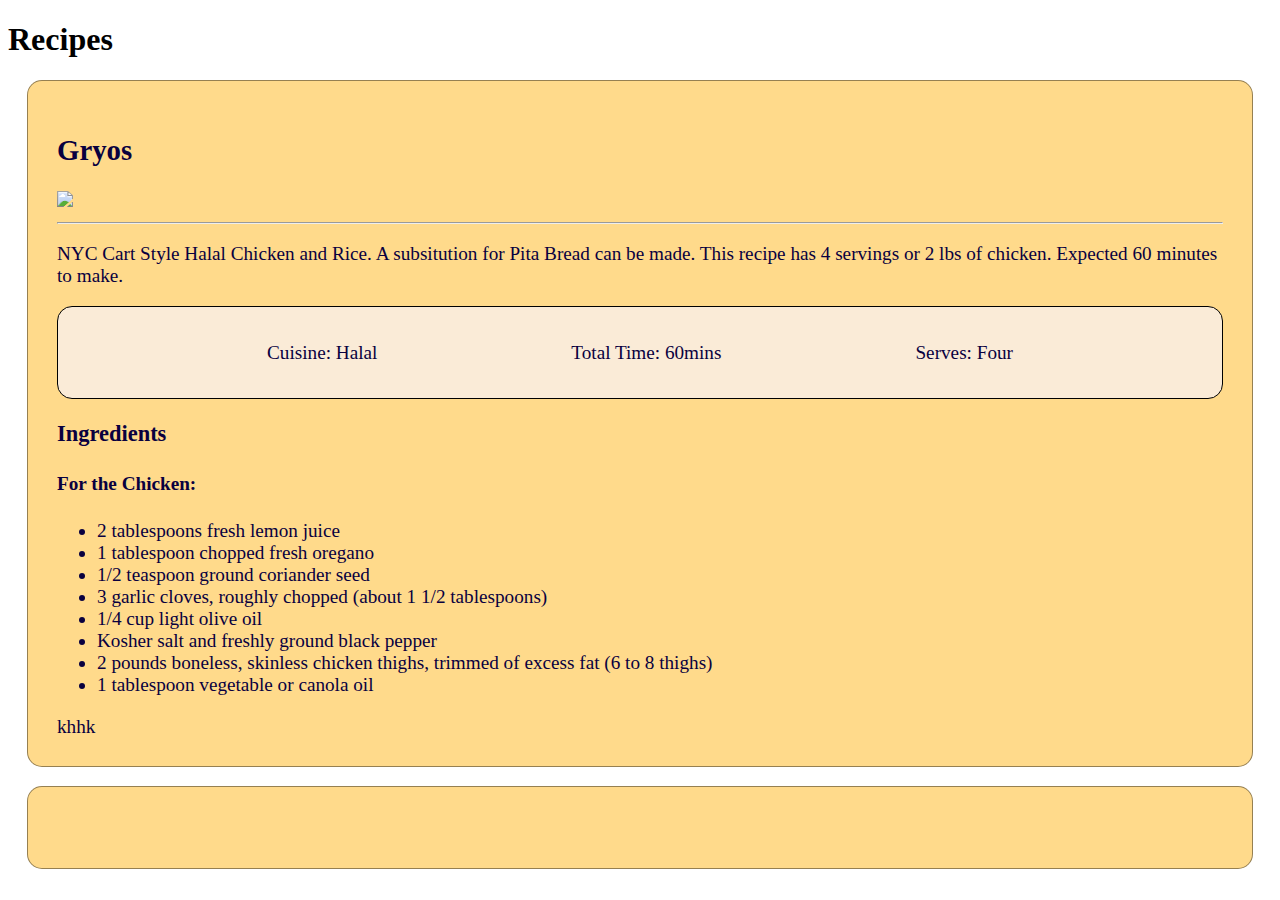
==== index.html @ a8d4ceb8 "Add files via upload" ====
<!DOCTYPE html>
<html lang="en">
<head>
    <meta charset="UTF-8">
    <meta http-equiv="X-UA-Compatible" content="IE=edge">
    <meta name="viewport" content="width=device-width, initial-scale=1.0">
    <link rel="stylesheet" href="./index.css">
    
    <script
  src="https://code.jquery.com/jquery-3.6.0.slim.js"
  integrity="sha256-HwWONEZrpuoh951cQD1ov2HUK5zA5DwJ1DNUXaM6FsY="
  crossorigin="anonymous"></script>
    <title>Recipes</title>
</head>
<body>
   <h1>Recipes</h1> 
   <div class="recipes-container">
       <div class="recipe">
          <h2 class="rec-title">Gryos</h2>
          <img class="rec-img" src="https://www.seriouseats.com/thmb/8mWcY-kvO7GxRkTIfjojmkd-85s=/880x0/filters:no_upscale():max_bytes(150000):strip_icc():format(webp)/20210710-halal-chicken-rice-diana-chistruga-seriouseats-1-a6e13a5ffd844e568d421aec70d8bb55.jpg"/>
          <hr>
          <p class="res-desc"> NYC Cart Style Halal Chicken and Rice. A subsitution for Pita Bread can be made. This recipe has 4 servings or 2 lbs of chicken. Expected 60 minutes to make. </p>
          <div class="rec-ingr">
              <div class="ingr-head">
                    <p>Cuisine: Halal</p>
                    <p>Total Time: 60mins</p>
                    <p>Serves: Four</p>
              </div>
             <h3> Ingredients</h3>
              <h4> For the Chicken: </h4>
              <ul>
                  <li>2 tablespoons fresh lemon juice</li>
                  <li>1 tablespoon chopped fresh oregano</li>
                  <li>1/2 teaspoon ground coriander seed</li>
                  <li>3 garlic cloves, roughly chopped (about 1 1/2 tablespoons)</li>
                  <li>1/4 cup light olive oil</li>
                  <li>Kosher salt and freshly ground black pepper</li>
                  <li>2 pounds boneless, skinless chicken thighs, trimmed of excess fat (6 to 8 thighs)</li>
                  <li>1 tablespoon vegetable or canola oil</li>
              </ul>khhk
            
          </div>
          <div class="rec-steps"></div>
          <div class="rec-nutr"></div>
       </div>
        <div class="recipe">
          <h3></h3>
       </div>
   </div>
   <script src="./index.js">
      
 
   </script>

</body>

</html>
---- index.css ----
.rec-img {
    max-width: 500px;
}

.recipe {
    font-size: 1.2em;
    background-color: rgb(255, 218, 139);
    color: rgb(9, 0, 63);
    border: 1px solid rgba(0, 0, 0, 0.411);
    border-radius: 15px;
    margin: 1em;
    padding: 1.5em;
}

.ingr-head {
    display: flex;
    flex-direction: row;
    align-items: center;
    justify-content: space-evenly;
    padding: 15px;
    border: 1px solid black;
    border-radius: 15px;
    background-color: antiquewhite;
    
}
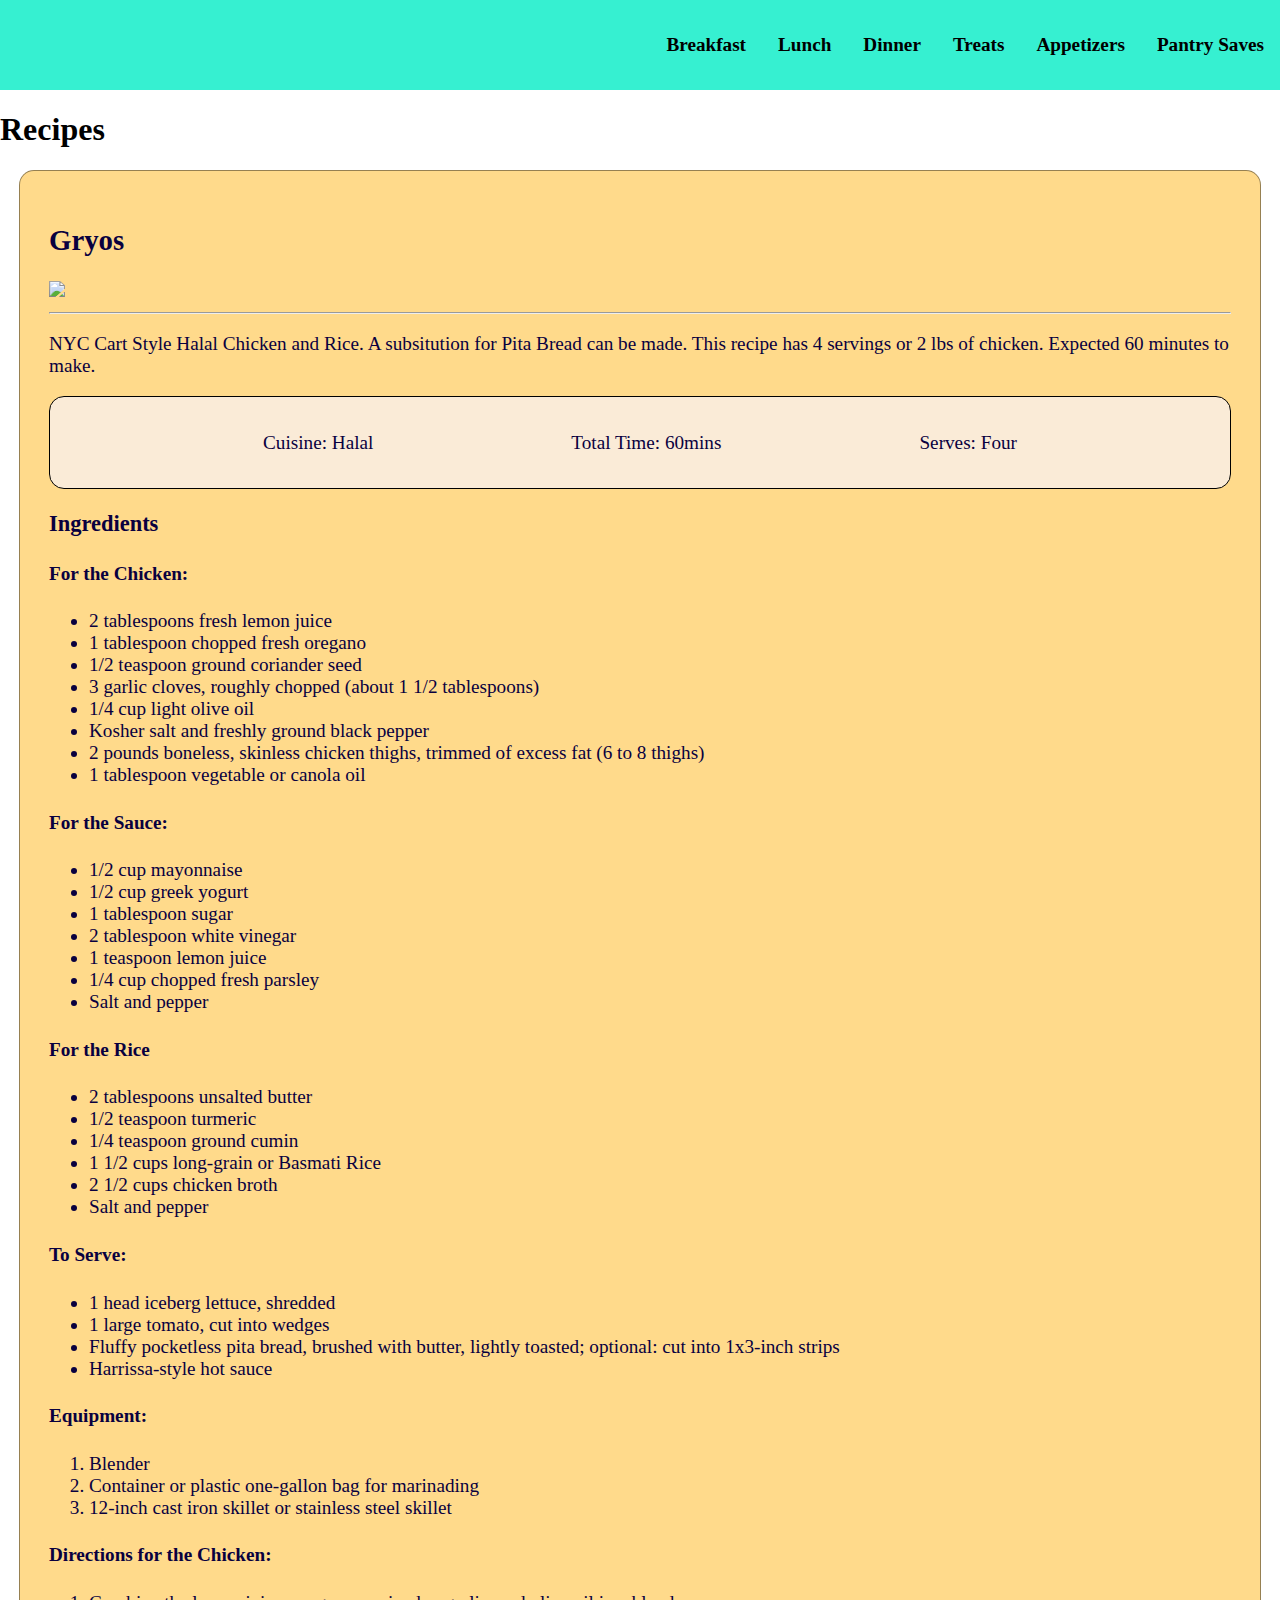
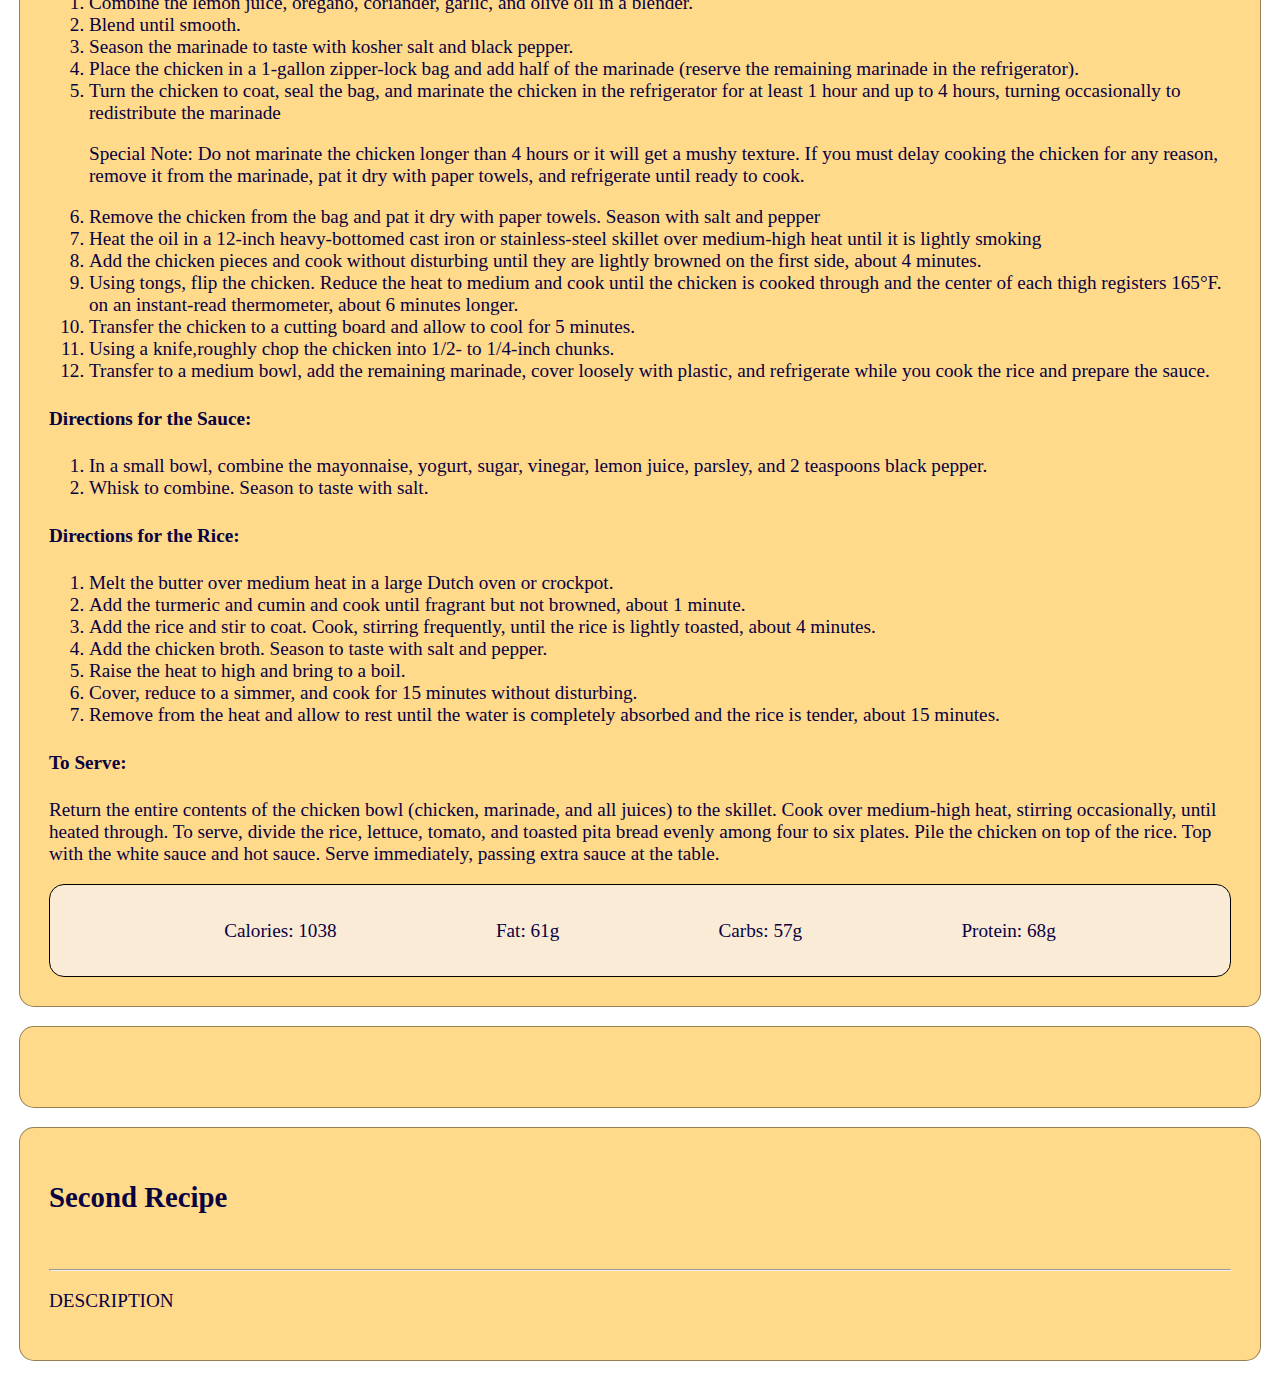
==== commit 2bb9c3c7: "update" ====
--- a/index.html
+++ b/index.html
@@ -13,8 +13,19 @@
     <title>Recipes</title>
 </head>
 <body>
+    <nav>
+        <ul>
+            <li>Breakfast</li>
+            <li>Lunch</li>
+            <li>Dinner</li>
+            <li>Treats</li>
+            <li>Appetizers</li>
+            <li>Pantry Saves</li>
+        </ul>
+    </nav>
    <h1>Recipes</h1> 
    <div class="recipes-container">
+       <!First recipe - Gyros>
        <div class="recipe">
           <h2 class="rec-title">Gryos</h2>
           <img class="rec-img" src="https://www.seriouseats.com/thmb/8mWcY-kvO7GxRkTIfjojmkd-85s=/880x0/filters:no_upscale():max_bytes(150000):strip_icc():format(webp)/20210710-halal-chicken-rice-diana-chistruga-seriouseats-1-a6e13a5ffd844e568d421aec70d8bb55.jpg"/>
@@ -37,21 +48,107 @@
                   <li>Kosher salt and freshly ground black pepper</li>
                   <li>2 pounds boneless, skinless chicken thighs, trimmed of excess fat (6 to 8 thighs)</li>
                   <li>1 tablespoon vegetable or canola oil</li>
-              </ul>khhk
-            
+              </ul>
+              <h4> For the Sauce: </h4>
+              <ul>
+                  <li>1/2 cup mayonnaise</li>
+                  <li>1/2 cup greek yogurt</li>
+                  <li>1 tablespoon sugar</li>
+                  <li>2 tablespoon white vinegar</li>
+                  <li>1 teaspoon lemon juice</li>
+                  <li>1/4 cup chopped fresh parsley</li>
+                  <li>Salt and pepper</li>  
+              </ul>
+              <h4> For the Rice </h4>
+              <ul>
+                  <li>2 tablespoons unsalted butter</li>
+                  <li>1/2 teaspoon turmeric</li>
+                  <li>1/4 teaspoon ground cumin</li>
+                  <li>1 1/2 cups long-grain or Basmati Rice</li>
+                  <li>2 1/2 cups chicken broth</li>
+                  <li> Salt and pepper</li>
+              </ul>
+              <h4>To Serve: </h4>
+              <ul>
+                  <li>1 head iceberg lettuce, shredded</li>
+                  <li>1 large tomato, cut into wedges</li>
+                  <li>Fluffy pocketless pita bread, brushed with butter, lightly toasted; optional: cut into 1x3-inch strips</li>
+                  <li>Harrissa-style hot sauce</li>    
+              </ul>
+              <h4>Equipment: </h4>
+              <ol>
+                  <li> Blender</li>
+                  <li>Container or plastic one-gallon bag for marinading</li>
+                  <li>12-inch cast iron skillet or stainless steel skillet</li>
+              </ol>
           </div>
           <div class="rec-steps"></div>
-          <div class="rec-nutr"></div>
-       </div>
+                <h4>Directions for the Chicken: </h4>
+                <ol>
+                    <li>Combine the lemon juice, oregano, coriander, garlic, and olive oil in a blender.</li>
+                    <li>Blend until smooth.</li>
+                    <li>Season the marinade to taste with kosher salt and black pepper.</li>
+                    <li>Place the chicken in a 1-gallon zipper-lock bag and add half of the marinade (reserve the remaining marinade in the refrigerator).</li>
+                    <li>Turn the chicken to coat, seal the bag, and marinate the chicken in the refrigerator for at least 1 hour and up to 4 hours, turning occasionally to redistribute the marinade</li>
+                    <p>Special Note: Do not marinate the chicken longer than 4 hours or it will get a mushy texture. If you must delay cooking the chicken for any reason, remove it from the marinade, pat it dry with paper towels, and refrigerate until ready to cook.</p>
+                    <li>Remove the chicken from the bag and pat it dry with paper towels. Season with salt and pepper</li>
+                    <li>Heat the oil in a 12-inch heavy-bottomed cast iron or stainless-steel skillet over medium-high heat until it is lightly smoking </li>
+                    <li>Add the chicken pieces and cook without disturbing until they are lightly browned on the first side, about 4 minutes.</li>
+                    <li>Using tongs, flip the chicken. Reduce the heat to medium and cook until the chicken is cooked through and the center of each thigh registers 165°F. on an instant-read thermometer, about 6 minutes longer.</li>
+                    <li>Transfer the chicken to a cutting board and allow to cool for 5 minutes.</li>
+                    <li>Using a knife,roughly chop the chicken into 1/2- to 1/4-inch chunks. </li>
+                    <li>Transfer to a medium bowl, add the remaining marinade, cover loosely with plastic, and refrigerate while you cook the rice and prepare the sauce.</li>
+                </ol>
+                <h4>Directions for the Sauce: </h4>
+                <ol>
+                    <li>In a small bowl, combine the mayonnaise, yogurt, sugar, vinegar, lemon juice, parsley, and 2 teaspoons black pepper.</li>
+                    <li>Whisk to combine. Season to taste with salt.</li>
+                </ol>
+                <h4>Directions for the Rice: </h4>
+                <ol>
+                    <li>Melt the butter over medium heat in a large Dutch oven or crockpot.</li>
+                    <li>Add the turmeric and cumin and cook until fragrant but not browned, about 1 minute.</li>
+                    <li>Add the rice and stir to coat. Cook, stirring frequently, until the rice is lightly toasted, about 4 minutes.</li>
+                    <li>Add the chicken broth. Season to taste with salt and pepper.</li>
+                    <li>Raise the heat to high and bring to a boil.</li>
+                    <li>Cover, reduce to a simmer, and cook for 15 minutes without disturbing.</li>
+                    <li>Remove from the heat and allow to rest until the water is completely absorbed and the rice is tender, about 15 minutes.</li>
+                </ol>
+               <h4>To Serve:</h4>
+               <p>Return the entire contents of the chicken bowl (chicken, marinade, and all juices) to the skillet. Cook over medium-high heat, stirring occasionally, until heated through. To serve, divide the rice, lettuce, tomato, and toasted pita bread evenly among four to six plates. Pile the chicken on top of the rice. Top with the white sauce and hot sauce. Serve immediately, passing extra sauce at the table.</p>
+               <div class="rec-nutr">
+                <div class="nutr-head">
+                    
+                    <p>Calories: 1038</p>
+                    <p>Fat: 61g</p>
+                    <p>Carbs: 57g</p>
+                    <p>Protein: 68g</p>
+                </div> 
+            </div> 
+        </div>
+            </div>   
+</body>
+
+<body>
+        <!Second Recipe?>  
         <div class="recipe">
           <h3></h3>
        </div>
+</body>
+<body>
    </div>
    <script src="./index.js">
       
- 
+
+
    </script>
-
+   <div class="recipes-container">
+       <div class="recipe">
+           <h2 class="rec-title">Second Recipe</h2>
+           <img class="rec-img" scr=""/>
+           <hr>
+           <p class="rec-desc"> DESCRIPTION </p>
+   </div>
 </body>
 
 </html>--- a/index.css
+++ b/index.css
@@ -1,3 +1,8 @@
+body {
+    margin: 0;
+    padding: 0;
+}
+
 .rec-img {
     max-width: 500px;
 }
@@ -24,3 +29,40 @@
     
 }
 
+.nutr-head {
+    display: flex;
+    flex-direction: row;
+    align-items: center;
+    justify-content: space-evenly;
+    padding: 15px;
+    border: 1px solid black;
+    border-radius: 15px;
+    background-color: antiquewhite;
+}
+
+nav ul {
+    display: flex;
+    flex-direction: row;
+    justify-content: space-evenly;
+    align-items: center;
+
+}
+
+nav li {
+    list-style: none;
+    margin: 1rem;
+    font-weight: bold;
+    font-size: 1.2rem;
+
+}
+
+nav {
+    display: flex;
+    justify-content:flex-end;
+    align-items: center;
+    margin: 0;
+    width: 100%;
+    height: 10vh;
+    background-color:rgb(54, 240, 209);
+
+}